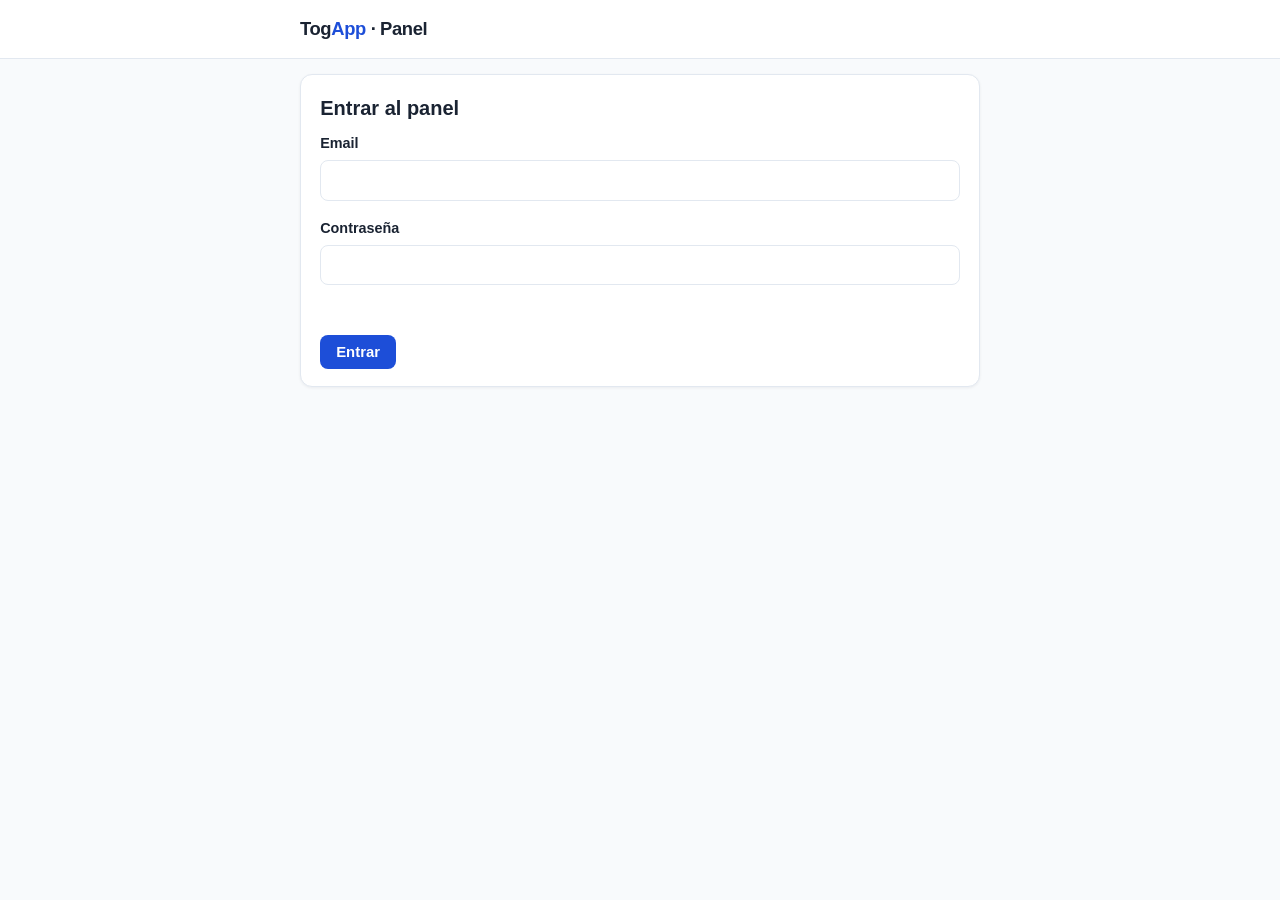
==== panel/index.html @ ff08e00f "Panel interno del piloto (login + allowlist + RLS en Supabase) Co-Authored-By: Claude Fable 5.1 <nor" ====
<!doctype html>
<html lang="es">
<head>
  <meta charset="utf-8">
  <meta name="viewport" content="width=device-width, initial-scale=1">
  <title>Panel — TogApp</title>
  <meta name="robots" content="noindex, nofollow">
  <link rel="stylesheet" href="../assets/estilo.css">
  <style>
    [hidden] { display: none !important; }
    header.sitio .usuario { font-size: 0.85rem; color: var(--suave); display: flex; gap: 0.75rem; align-items: center; }
    header.sitio .usuario button { background: none; border: 0; color: var(--acento); cursor: pointer; font-size: 0.85rem; padding: 0; }
    .tabs { display: flex; gap: 0.4rem; margin: 1.25rem 0 0.5rem; border-bottom: 1px solid var(--borde); }
    .tabs button {
      background: none; border: 0; border-bottom: 3px solid transparent; padding: 0.6rem 0.9rem;
      font-size: 0.98rem; font-weight: 600; color: var(--suave); cursor: pointer;
    }
    .tabs button[aria-selected="true"] { color: var(--acento); border-bottom-color: var(--acento); }
    .progreso { margin: 1rem 0 0.25rem; font-weight: 600; color: var(--tinta); }
    .tarjeta { padding: 1.1rem 1.2rem; margin: 0.9rem 0; }
    .tarjeta h3 { margin: 0; font-size: 1.05rem; overflow-wrap: anywhere; }
    .meta { font-size: 0.85rem; color: var(--suave); margin-bottom: 0.6rem; }
    .texto-msg {
      background: var(--fondo); border: 1px solid var(--borde); border-radius: 8px;
      padding: 0.7rem 0.85rem; font-size: 0.93rem; white-space: pre-wrap; margin: 0.5rem 0;
    }
    .aviso { background: #fffbeb; border: 1px solid #fde68a; color: #92400e; border-radius: 8px; padding: 0.55rem 0.8rem; font-size: 0.87rem; margin: 0.5rem 0; }
    .acciones { display: flex; flex-wrap: wrap; gap: 0.5rem; margin-top: 0.7rem; }
    .boton { font-size: 0.93rem; padding: 0.55rem 1rem; }
    .boton.sec { background: var(--blanco); color: var(--acento); border: 1px solid var(--acento); }
    .boton.sec:hover { background: #eff6ff; }
    .boton.gris { background: var(--blanco); color: var(--suave); border: 1px solid var(--borde); font-weight: 600; }
    .boton.gris:hover { background: var(--fondo); }
    .boton:disabled { opacity: 0.5; cursor: wait; }
    .vacio { color: var(--suave); padding: 1rem 0; }
    .tiles { display: grid; grid-template-columns: repeat(auto-fit, minmax(150px, 1fr)); gap: 0.75rem; margin-top: 1rem; }
    .tile { background: var(--blanco); border: 1px solid var(--borde); border-radius: 12px; padding: 0.9rem 1rem; }
    .tile .num { font-size: 1.7rem; font-weight: 800; color: var(--tinta); line-height: 1.2; }
    .tile .lbl { font-size: 0.82rem; color: var(--suave); }
    .campo input[type="password"], .campo textarea {
      width: 100%; padding: 0.65rem 0.75rem; border: 1px solid var(--borde); border-radius: 8px;
      font-size: 1rem; background: var(--blanco); font-family: inherit;
    }
    dialog { border: 0; border-radius: 12px; padding: 1.4rem; max-width: 440px; width: calc(100% - 2rem); box-shadow: 0 10px 40px rgba(15, 23, 42, 0.25); }
    dialog::backdrop { background: rgba(15, 23, 42, 0.45); }
    dialog h2 { margin-top: 0; }
    .error { color: #b91c1c; font-size: 0.9rem; min-height: 1.2rem; }
    #toast {
      position: fixed; left: 50%; bottom: 1.25rem; transform: translateX(-50%);
      background: var(--tinta); color: var(--blanco); padding: 0.6rem 1.1rem; border-radius: 999px;
      font-size: 0.9rem; opacity: 0; transition: opacity 0.2s; pointer-events: none; max-width: 90%;
    }
    #toast.visible { opacity: 1; }
  </style>
</head>
<body>
  <header class="sitio">
    <div class="contenedor">
      <a class="logo" href="./">Tog<span>App</span> · Panel</a>
      <span class="usuario" id="usuario" hidden>
        <span id="usuario-nombre"></span>
        <button type="button" id="btn-pass">Cambiar contraseña</button>
        <button type="button" id="btn-salir">Salir</button>
      </span>
    </div>
  </header>

  <main class="contenedor">
    <section id="login" class="tarjeta" hidden>
      <h2 style="margin-top:0">Entrar al panel</h2>
      <form id="form-login">
        <div class="campo">
          <label for="login-email">Email</label>
          <input type="email" id="login-email" required autocomplete="username">
        </div>
        <div class="campo">
          <label for="login-pass">Contraseña</label>
          <input type="password" id="login-pass" required autocomplete="current-password">
        </div>
        <p class="error" id="login-error"></p>
        <button class="boton" type="submit">Entrar</button>
      </form>
    </section>

    <section id="app" hidden>
      <nav class="tabs" role="tablist">
        <button type="button" role="tab" data-tab="hoy">Hoy</button>
        <button type="button" role="tab" data-tab="curso">En curso</button>
        <button type="button" role="tab" data-tab="resultados">Resultados</button>
      </nav>
      <div id="vista"></div>
    </section>
  </main>

  <dialog id="dlg-optin">
    <form id="form-optin">
      <h2>Dio permiso para email</h2>
      <p class="nota">Solo si la persona ha dicho expresamente que quiere recibir información por
      email. Lo que escribas aquí es la prueba legal de su consentimiento.</p>
      <div class="campo">
        <label for="optin-email">Email que te ha dado</label>
        <input type="email" id="optin-email" required>
      </div>
      <div class="campo">
        <label for="optin-texto">Frase exacta con la que dio su permiso</label>
        <textarea id="optin-texto" rows="3" required placeholder="Ej.: Sí, mándame la info a este correo"></textarea>
      </div>
      <p class="error" id="optin-error"></p>
      <div class="acciones">
        <button class="boton" type="submit">Guardar permiso</button>
        <button class="boton gris" type="button" data-cerrar>Cancelar</button>
      </div>
    </form>
  </dialog>

  <dialog id="dlg-pass">
    <form id="form-pass">
      <h2>Cambiar contraseña</h2>
      <div class="campo">
        <label for="pass-nueva">Nueva contraseña (mínimo 10 caracteres)</label>
        <input type="password" id="pass-nueva" required minlength="10" autocomplete="new-password">
      </div>
      <p class="error" id="pass-error"></p>
      <div class="acciones">
        <button class="boton" type="submit">Guardar</button>
        <button class="boton gris" type="button" data-cerrar>Cancelar</button>
      </div>
    </form>
  </dialog>

  <div id="toast" role="status"></div>

  <script>
    // Panel del piloto LinkedIn. Habla solo con Supabase (Auth + RPC panel_datos / panel_accion).
    // La clave de abajo es la publicable: la seguridad está en el login + allowlist + RLS
    // (supabase/migrations/0008_panel.sql). Nada de innerHTML: los nombres de despacho vienen
    // de fuentes externas y se pintan siempre como texto.
    const SB = "https://mkfywollbqgrcbkqmsbw.supabase.co";
    const KEY = "sb_publishable_DhbGJweY0WycbXj6YtzkOg_738er8cV";
    const LS = "togapp_panel_sesion";

    let sesion = null;
    let datos = null;
    let tab = "hoy";
    let optinLead = null;

    const $ = (id) => document.getElementById(id);

    function el(tag, props, ...hijos) {
      const n = document.createElement(tag);
      for (const [k, v] of Object.entries(props || {})) {
        if (k === "class") n.className = v;
        else if (k === "text") n.textContent = v;
        else if (k.startsWith("on")) n.addEventListener(k.slice(2), v);
        else n.setAttribute(k, v);
      }
      for (const h of hijos) if (h) n.append(h);
      return n;
    }

    function toast(msg) {
      const t = $("toast");
      t.textContent = msg;
      t.classList.add("visible");
      clearTimeout(toast.timer);
      toast.timer = setTimeout(() => t.classList.remove("visible"), 2200);
    }

    // ---------- Sesión ----------
    function guardarSesion(s) {
      sesion = { access_token: s.access_token, refresh_token: s.refresh_token, expires_at: Date.now() + s.expires_in * 1000 };
      localStorage.setItem(LS, JSON.stringify(sesion));
    }
    function cerrarSesion() {
      sesion = null;
      datos = null;
      localStorage.removeItem(LS);
      mostrarLogin();
    }
    async function auth(path, body) {
      const r = await fetch(`${SB}/auth/v1/${path}`, {
        method: "POST",
        headers: { apikey: KEY, "Content-Type": "application/json" },
        body: JSON.stringify(body),
      });
      const j = await r.json().catch(() => ({}));
      if (!r.ok) throw new Error(j.error_code || j.msg || "error");
      return j;
    }
    async function token() {
      if (!sesion) throw new Error("sin_sesion");
      if (Date.now() > sesion.expires_at - 60000) {
        guardarSesion(await auth("token?grant_type=refresh_token", { refresh_token: sesion.refresh_token }));
      }
      return sesion.access_token;
    }
    async function rpc(fn, args) {
      const t = await token();
      const r = await fetch(`${SB}/rest/v1/rpc/${fn}`, {
        method: "POST",
        headers: { apikey: KEY, Authorization: `Bearer ${t}`, "Content-Type": "application/json" },
        body: JSON.stringify(args || {}),
      });
      const j = await r.json().catch(() => null);
      if (!r.ok) throw new Error((j && j.message) || `Error ${r.status}`);
      return j;
    }

    // ---------- Carga y acciones ----------
    async function cargar() {
      try {
        datos = await rpc("panel_datos");
      } catch (e) {
        cerrarSesion();
        return;
      }
      if (!datos.autorizado) {
        cerrarSesion();
        $("login-error").textContent = "Esta cuenta no tiene acceso al panel.";
        return;
      }
      $("login").hidden = true;
      $("app").hidden = false;
      $("usuario").hidden = false;
      $("usuario-nombre").textContent = datos.usuario || "";
      pintar();
    }

    async function accion(lead, nombre, boton, extra) {
      if (boton) boton.disabled = true;
      try {
        await rpc("panel_accion", Object.assign({ p_lead: lead.id, p_accion: nombre }, extra || {}));
        toast("Guardado");
        await cargar();
        return true;
      } catch (e) {
        toast(e.message);
        if (boton) boton.disabled = false;
        return false;
      }
    }

    async function copiar(texto, que) {
      try {
        await navigator.clipboard.writeText(texto);
      } catch (e) {
        const ta = el("textarea", {});
        ta.value = texto;
        document.body.append(ta);
        ta.select();
        document.execCommand("copy");
        ta.remove();
      }
      toast(`${que} copiado`);
    }

    // ---------- Piezas de interfaz ----------
    const esLinkedin = (u) => /^https?:\/\/([a-z]{2,3}\.)?linkedin\.com\//i.test(u || "");
    const esWeb = (u) => /^https?:\/\//i.test(u || "");

    function hace(fecha) {
      if (!fecha) return "";
      const dias = Math.floor((Date.now() - new Date(fecha).getTime()) / 86400000);
      return dias <= 0 ? "hoy" : dias === 1 ? "hace 1 día" : `hace ${dias} días`;
    }

    function btn(texto, clase, fn) {
      return el("button", { type: "button", class: `boton ${clase || ""}`.trim(), text: texto, onclick: (ev) => fn(ev.currentTarget) });
    }

    function enlaceLinkedin(lead) {
      if (!esLinkedin(lead.linkedin)) return null;
      return el("a", { class: "boton sec", href: lead.linkedin, target: "_blank", rel: "noopener noreferrer", text: "Abrir LinkedIn" });
    }

    function cabecera(lead, detalle) {
      const meta = [lead.plaza, lead.score != null ? `${lead.score} pts` : null, detalle].filter(Boolean).join(" · ");
      const titulo = el("h3", { text: lead.despacho || "(sin nombre)" });
      const linea = el("p", { class: "meta", text: meta });
      if (esWeb(lead.web)) {
        linea.append(" · ", el("a", { href: lead.web, target: "_blank", rel: "noopener noreferrer", text: "web" }));
      }
      return [titulo, linea];
    }

    function tarjetaNueva(lead) {
      return el("article", { class: "tarjeta" },
        ...cabecera(lead, lead.perfil_persona ? "perfil de persona" : "página de empresa"),
        lead.perfil_persona ? null : el("p", { class: "aviso", text: "Es la página del despacho: entra en «Personas», busca al socio o titular y envíale a él la solicitud." }),
        el("div", { class: "texto-msg", text: lead.nota || "" }),
        el("p", { class: "nota", text: "Añade su nombre después de «Hola». Si el perfil no es de un abogado del despacho, pulsa «Perfil incorrecto»." }),
        el("div", { class: "acciones" },
          enlaceLinkedin(lead),
          btn("Copiar nota", "sec", () => copiar(lead.nota || "", "Nota")),
        ),
        el("div", { class: "acciones" },
          btn("Solicitud enviada", "", (b) => accion(lead, "enviada", b)),
          btn("Saltar hoy", "gris", (b) => accion(lead, "saltar", b)),
          btn("Perfil incorrecto", "gris", (b) => accion(lead, "perfil_incorrecto", b)),
        ),
      );
    }

    function tarjetaMensaje(lead) {
      return el("article", { class: "tarjeta" },
        ...cabecera(lead, `aceptó ${hace(lead.aceptada)}`),
        el("div", { class: "texto-msg", text: lead.mensaje || "" }),
        el("p", { class: "nota", text: "Puedes añadir su nombre después de «Gracias por aceptar»." }),
        el("div", { class: "acciones" },
          enlaceLinkedin(lead),
          btn("Copiar mensaje", "sec", () => copiar(lead.mensaje || "", "Mensaje")),
        ),
        el("div", { class: "acciones" },
          btn("Mensaje enviado", "", (b) => accion(lead, "mensaje_enviado", b)),
          btn("Deshacer «aceptó»", "gris", (b) => accion(lead, "deshacer", b)),
        ),
      );
    }

    function noInteresa(lead, b) {
      if (confirm(`¿Marcar «${lead.despacho}» como no interesado? No se le volverá a contactar.`)) accion(lead, "no_interesa", b);
    }
    function abrirOptin(lead) {
      optinLead = lead;
      $("form-optin").reset();
      $("optin-error").textContent = "";
      $("dlg-optin").showModal();
    }

    function tarjetaCurso(lead, detalle, botones) {
      return el("article", { class: "tarjeta" },
        ...cabecera(lead, detalle),
        el("div", { class: "acciones" }, enlaceLinkedin(lead), ...botones),
      );
    }

    function seccion(titulo, items, render, vacio) {
      const s = el("section", {}, el("h2", { text: `${titulo} (${items.length})` }));
      if (!items.length) s.append(el("p", { class: "vacio", text: vacio }));
      for (const it of items) s.append(render(it));
      return s;
    }

    // ---------- Vistas ----------
    function vistaHoy() {
      const d = datos, f = document.createDocumentFragment();
      let estado = `Hoy llevas ${d.enviadas_hoy} de ${d.cap} solicitudes.`;
      if (d.enviadas_hoy >= d.cap) estado += " Tope de hoy alcanzado: mañana más.";
      f.append(el("p", { class: "progreso", text: estado }));
      if (d.por_mensaje.length) {
        f.append(seccion("Han aceptado: envíales el primer mensaje", d.por_mensaje, tarjetaMensaje, ""));
      }
      f.append(seccion("Solicitudes nuevas", d.nuevas, tarjetaNueva,
        d.enviadas_hoy >= d.cap ? "Ya has enviado las de hoy." : "No quedan contactos en la cola."));
      return f;
    }

    function vistaCurso() {
      const d = datos, f = document.createDocumentFragment();
      f.append(seccion("Pendientes de aceptación", d.pendientes_aceptacion, (l) =>
        tarjetaCurso(l, `solicitud enviada ${hace(l.enviada)}`, [
          btn("Aceptó", "", (b) => accion(l, "acepto", b)),
          btn("No interesa", "gris", (b) => noInteresa(l, b)),
          btn("Deshacer envío", "gris", (b) => accion(l, "deshacer", b)),
        ]), "Nadie pendiente de aceptar."));
      f.append(seccion("Mensaje enviado, esperando respuesta", d.esperando_respuesta, (l) =>
        tarjetaCurso(l, `mensaje enviado ${hace(l.mensaje_enviado)}`, [
          btn("Respondió", "", (b) => accion(l, "respondio", b)),
          btn("Dio permiso para email", "sec", () => abrirOptin(l)),
          btn("No interesa", "gris", (b) => noInteresa(l, b)),
          btn("Deshacer", "gris", (b) => accion(l, "deshacer", b)),
        ]), "Nadie esperando respuesta."));
      f.append(seccion("En conversación", d.en_conversacion, (l) =>
        tarjetaCurso(l, `aceptó ${hace(l.aceptada)}`, [
          btn("Dio permiso para email", "", () => abrirOptin(l)),
          btn("No interesa", "gris", (b) => noInteresa(l, b)),
          btn("Deshacer", "gris", (b) => accion(l, "deshacer", b)),
        ]), "Ninguna conversación abierta."));
      return f;
    }

    function vistaResultados() {
      const r = datos.resultados;
      const pct = (a, b) => (b ? ` (${Math.round((a / b) * 100)}%)` : "");
      const tiles = [
        [r.enviadas, "Solicitudes enviadas"],
        [`${r.aceptadas}${pct(r.aceptadas, r.enviadas)}`, "Aceptadas"],
        [r.mensajes, "Primeros mensajes enviados"],
        [r.en_conversacion, "En conversación ahora"],
        [r.optins, "Permisos de email"],
        [r.no_interesa, "No interesados"],
        [r.perfiles_incorrectos, "Perfiles incorrectos"],
        [datos.cola_total, "Contactos en cola"],
      ];
      const grid = el("div", { class: "tiles" });
      for (const [num, lbl] of tiles) grid.append(el("div", { class: "tile" }, el("div", { class: "num", text: String(num) }), el("div", { class: "lbl", text: lbl })));
      return grid;
    }

    function pintar() {
      const d = datos;
      const cuenta = { hoy: d.nuevas.length + d.por_mensaje.length, curso: d.pendientes_aceptacion.length + d.esperando_respuesta.length + d.en_conversacion.length };
      const nombres = { hoy: "Hoy", curso: "En curso", resultados: "Resultados" };
      for (const b of document.querySelectorAll(".tabs button")) {
        const t = b.dataset.tab;
        b.textContent = cuenta[t] != null ? `${nombres[t]} (${cuenta[t]})` : nombres[t];
        b.setAttribute("aria-selected", String(t === tab));
      }
      const vista = tab === "hoy" ? vistaHoy() : tab === "curso" ? vistaCurso() : vistaResultados();
      $("vista").replaceChildren(vista);
    }

    function mostrarLogin() {
      $("app").hidden = true;
      $("usuario").hidden = true;
      $("login").hidden = false;
    }

    // ---------- Eventos ----------
    for (const b of document.querySelectorAll(".tabs button")) {
      b.addEventListener("click", () => { tab = b.dataset.tab; pintar(); });
    }
    for (const b of document.querySelectorAll("[data-cerrar]")) {
      b.addEventListener("click", () => b.closest("dialog").close());
    }
    $("btn-salir").addEventListener("click", cerrarSesion);
    $("btn-pass").addEventListener("click", () => { $("form-pass").reset(); $("pass-error").textContent = ""; $("dlg-pass").showModal(); });

    $("form-login").addEventListener("submit", async (ev) => {
      ev.preventDefault();
      $("login-error").textContent = "";
      try {
        guardarSesion(await auth("token?grant_type=password", { email: $("login-email").value.trim(), password: $("login-pass").value }));
        $("login-pass").value = "";
        await cargar();
      } catch (e) {
        $("login-error").textContent = e.message === "invalid_credentials" ? "Email o contraseña incorrectos." : "No se ha podido entrar. Inténtalo de nuevo.";
      }
    });

    $("form-optin").addEventListener("submit", async (ev) => {
      ev.preventDefault();
      const boton = ev.submitter;
      if (boton) boton.disabled = true;
      try {
        await rpc("panel_accion", { p_lead: optinLead.id, p_accion: "optin", p_email: $("optin-email").value, p_texto: $("optin-texto").value });
        $("dlg-optin").close();
        toast("Permiso guardado");
        await cargar();
      } catch (e) {
        $("optin-error").textContent = e.message;
      }
      if (boton) boton.disabled = false;
    });

    $("form-pass").addEventListener("submit", async (ev) => {
      ev.preventDefault();
      try {
        const r = await fetch(`${SB}/auth/v1/user`, {
          method: "PUT",
          headers: { apikey: KEY, Authorization: `Bearer ${await token()}`, "Content-Type": "application/json" },
          body: JSON.stringify({ password: $("pass-nueva").value }),
        });
        if (!r.ok) throw new Error();
        $("dlg-pass").close();
        toast("Contraseña cambiada");
      } catch (e) {
        $("pass-error").textContent = "No se ha podido cambiar. Prueba con otra contraseña más larga.";
      }
    });

    // Al volver a la pestaña se recarga, para ver lo que haya marcado la otra persona.
    document.addEventListener("visibilitychange", () => {
      if (!document.hidden && sesion && !document.querySelector("dialog[open]")) cargar();
    });

    // ---------- Arranque ----------
    try { sesion = JSON.parse(localStorage.getItem(LS) || "null"); } catch (e) { sesion = null; }
    if (sesion) cargar(); else mostrarLogin();
  </script>
</body>
</html>
---- assets/estilo.css ----
:root {
  --tinta: #1a2332;
  --texto: #2d3748;
  --suave: #64748b;
  --acento: #1d4ed8;
  --acento-osc: #1e40af;
  --fondo: #f8fafc;
  --blanco: #ffffff;
  --borde: #e2e8f0;
  --ok: #15803d;
}
* { box-sizing: border-box; margin: 0; padding: 0; }
body {
  font-family: -apple-system, BlinkMacSystemFont, "Segoe UI", Roboto, "Helvetica Neue", Arial, sans-serif;
  color: var(--texto);
  background: var(--fondo);
  line-height: 1.6;
}
.contenedor { max-width: 720px; margin: 0 auto; padding: 0 1.25rem; }
header.sitio {
  background: var(--blanco);
  border-bottom: 1px solid var(--borde);
  padding: 0.9rem 0;
}
header.sitio .contenedor { display: flex; align-items: center; justify-content: space-between; }
.logo { font-weight: 800; font-size: 1.15rem; color: var(--tinta); text-decoration: none; letter-spacing: -0.02em; }
.logo span { color: var(--acento); }
.hero { padding: 3rem 0 2rem; }
h1 { font-size: 1.9rem; line-height: 1.25; color: var(--tinta); letter-spacing: -0.02em; margin-bottom: 0.75rem; }
h2 { font-size: 1.25rem; color: var(--tinta); margin: 1.75rem 0 0.5rem; }
h3 { font-size: 1.05rem; color: var(--tinta); margin: 1.25rem 0 0.35rem; }
p { margin-bottom: 0.9rem; }
.sub { font-size: 1.08rem; color: var(--suave); }
ul, ol { margin: 0 0 1rem 1.3rem; }
li { margin-bottom: 0.4rem; }
.tarjeta {
  background: var(--blanco);
  border: 1px solid var(--borde);
  border-radius: 12px;
  padding: 1.5rem;
  margin: 1.5rem 0;
  box-shadow: 0 1px 3px rgba(15, 23, 42, 0.06);
}
.campo { margin-bottom: 1rem; }
.campo label { display: block; font-weight: 600; font-size: 0.9rem; margin-bottom: 0.3rem; color: var(--tinta); }
.campo input[type="text"], .campo input[type="email"] {
  width: 100%;
  padding: 0.65rem 0.75rem;
  border: 1px solid var(--borde);
  border-radius: 8px;
  font-size: 1rem;
  background: var(--blanco);
}
.campo input:focus { outline: 2px solid var(--acento); outline-offset: 1px; border-color: var(--acento); }
.consent { display: flex; gap: 0.6rem; align-items: flex-start; font-size: 0.88rem; color: var(--texto); margin: 1.1rem 0; }
.consent input { margin-top: 0.3rem; width: 1.05rem; height: 1.05rem; flex-shrink: 0; }
.boton {
  display: inline-block;
  background: var(--acento);
  color: var(--blanco);
  font-weight: 700;
  font-size: 1.02rem;
  padding: 0.75rem 1.6rem;
  border: 0;
  border-radius: 8px;
  cursor: pointer;
  text-decoration: none;
}
.boton:hover { background: var(--acento-osc); }
.nota { font-size: 0.82rem; color: var(--suave); }
.aviso-error {
  display: none;
  background: #fef2f2;
  border: 1px solid #fecaca;
  color: #b91c1c;
  border-radius: 8px;
  padding: 0.7rem 1rem;
  margin-bottom: 1rem;
  font-size: 0.92rem;
}
.aviso-ok { color: var(--ok); font-weight: 600; }
.check { color: var(--ok); font-weight: 700; margin-right: 0.35rem; }
.honeypot { position: absolute; left: -9999px; opacity: 0; height: 0; overflow: hidden; }
table.tabla { width: 100%; border-collapse: collapse; margin: 0 0 1rem; font-size: 0.93rem; }
table.tabla th, table.tabla td { border: 1px solid var(--borde); padding: 0.5rem 0.7rem; text-align: left; vertical-align: top; }
table.tabla th { background: var(--fondo); color: var(--tinta); }
blockquote.plantilla {
  background: var(--fondo);
  border-left: 3px solid var(--acento);
  padding: 0.9rem 1.1rem;
  border-radius: 0 8px 8px 0;
  font-size: 0.93rem;
  margin-bottom: 1rem;
  white-space: pre-line;
}
footer.sitio {
  border-top: 1px solid var(--borde);
  margin-top: 3rem;
  padding: 1.5rem 0 2.5rem;
  font-size: 0.82rem;
  color: var(--suave);
}
footer.sitio a { color: var(--suave); }
@media (max-width: 560px) { h1 { font-size: 1.5rem; } .hero { padding: 2rem 0 1rem; } }
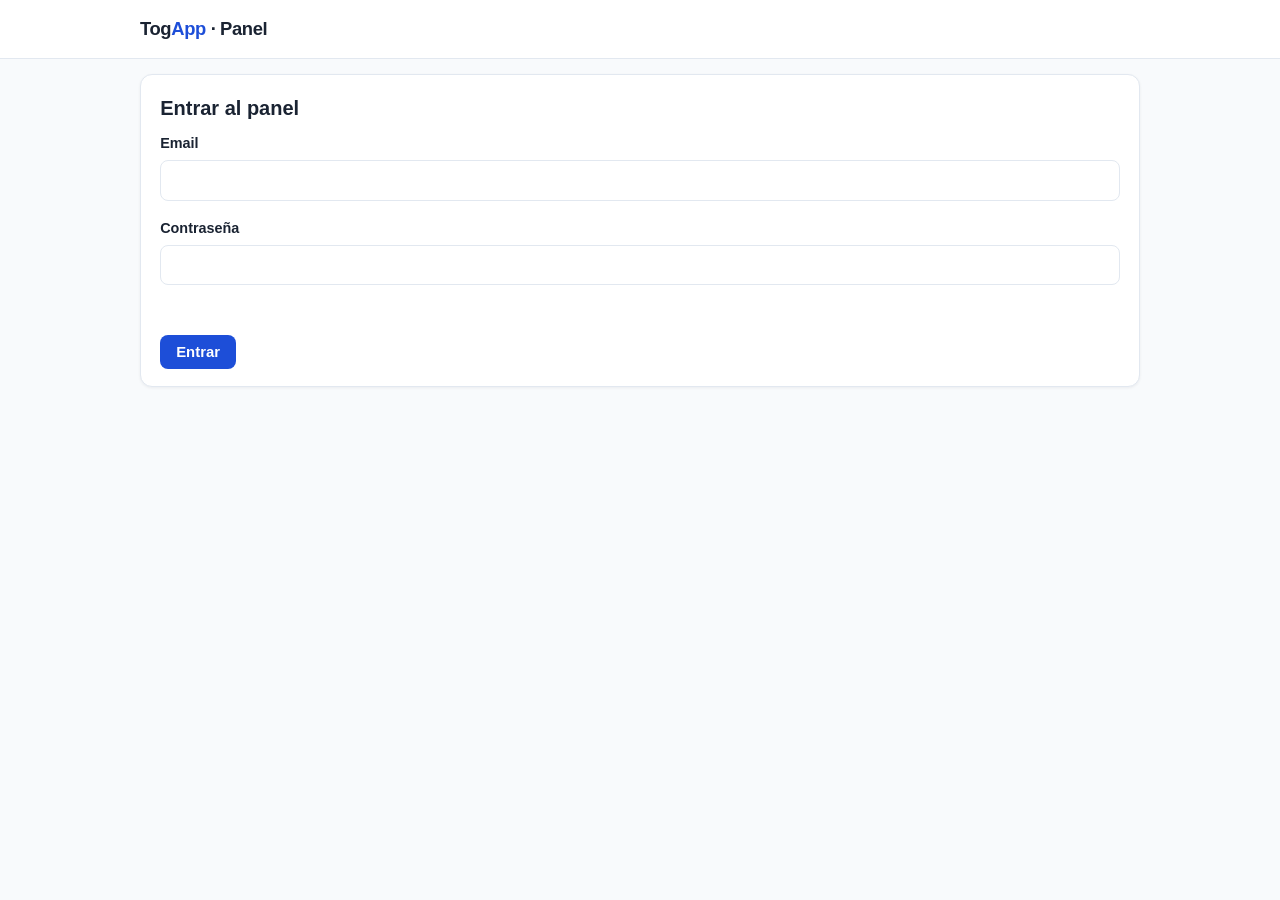
==== commit ca5558ea: "Panel: notas y seguimientos, ficha de contacto y pestana Despachos redisenada Co-Authored-By: Claude" ====
--- a/panel/index.html
+++ b/panel/index.html
@@ -10,10 +10,10 @@
     [hidden] { display: none !important; }
     header.sitio .usuario { font-size: 0.85rem; color: var(--suave); display: flex; gap: 0.75rem; align-items: center; }
     header.sitio .usuario button { background: none; border: 0; color: var(--acento); cursor: pointer; font-size: 0.85rem; padding: 0; }
-    .tabs { display: flex; gap: 0.4rem; margin: 1.25rem 0 0.5rem; border-bottom: 1px solid var(--borde); }
+    .tabs { display: flex; gap: 0.2rem; margin: 1.25rem 0 0.5rem; border-bottom: 1px solid var(--borde); overflow-x: auto; }
     .tabs button {
-      background: none; border: 0; border-bottom: 3px solid transparent; padding: 0.6rem 0.9rem;
-      font-size: 0.98rem; font-weight: 600; color: var(--suave); cursor: pointer;
+      background: none; border: 0; border-bottom: 3px solid transparent; padding: 0.6rem 0.7rem;
+      font-size: 0.95rem; font-weight: 600; color: var(--suave); cursor: pointer; white-space: nowrap;
     }
     .tabs button[aria-selected="true"] { color: var(--acento); border-bottom-color: var(--acento); }
     .progreso { margin: 1rem 0 0.25rem; font-weight: 600; color: var(--tinta); }
@@ -45,6 +45,107 @@
     dialog::backdrop { background: rgba(15, 23, 42, 0.45); }
     dialog h2 { margin-top: 0; }
     .error { color: #b91c1c; font-size: 0.9rem; min-height: 1.2rem; }
+    /* ---------- Gráficos (método y paleta validados con la skill dataviz) ---------- */
+    .viz { --serie-1: #2a78d6; --serie-2: #eb6834; --serie-3: #1baf7a; --rejilla: #e1e0d9; --eje: #c3c2b7; }
+    .grafico { background: var(--blanco); border: 1px solid var(--borde); border-radius: 12px; padding: 1rem 1.1rem; margin: 0.9rem 0; }
+    .grafico h3 { margin: 0 0 0.15rem; }
+    .grafico .sub { font-size: 0.85rem; color: var(--suave); margin-bottom: 0.8rem; }
+    .barras .fila { display: grid; grid-template-columns: minmax(96px, 36%) 1fr; gap: 0.6rem; align-items: center; padding: 0.22rem 0; border-radius: 6px; outline: none; }
+    .barras .fila:hover, .barras .fila:focus-visible { background: var(--fondo); }
+    .barras .lbl { font-size: 0.86rem; color: var(--texto); overflow-wrap: anywhere; line-height: 1.25; }
+    .barras .pista { display: flex; align-items: center; gap: 0.45rem; min-width: 0; }
+    .barras .barra { height: 16px; background: var(--serie-1); border-radius: 0 4px 4px 0; min-width: 2px; flex: 0 0 auto; }
+    .barras .val { font-size: 0.84rem; color: var(--tinta); font-weight: 600; white-space: nowrap; font-variant-numeric: tabular-nums; }
+    .barras .val small { color: var(--suave); font-weight: 400; font-size: 0.8rem; }
+    .leyenda { display: flex; flex-wrap: wrap; gap: 0.3rem 1rem; font-size: 0.84rem; color: var(--texto); margin-bottom: 0.4rem; }
+    .leyenda i { display: inline-block; width: 10px; height: 10px; border-radius: 2px; margin-right: 0.35rem; }
+    .lienzo { min-height: 220px; }
+    .lienzo svg { display: block; }
+    .lienzo .eje { font-size: 11px; fill: var(--suave); font-variant-numeric: tabular-nums; }
+    .lienzo .cap { font-size: 11px; fill: var(--tinta); font-weight: 600; }
+    .lienzo .banda { fill: transparent; outline: none; }
+    .lienzo .banda:hover, .lienzo .banda:focus { fill: rgba(15, 23, 42, 0.05); }
+    details.tabla-alt { margin-top: 0.6rem; font-size: 0.86rem; }
+    details.tabla-alt summary { cursor: pointer; color: var(--acento); }
+    .tabla-num { width: 100%; border-collapse: collapse; font-size: 0.88rem; margin-top: 0.4rem; }
+    .tabla-num th, .tabla-num td { padding: 0.4rem 0.5rem; border-bottom: 1px solid var(--borde); text-align: right; font-variant-numeric: tabular-nums; }
+    .tabla-num th:first-child, .tabla-num td:first-child { text-align: left; }
+    .tabla-num th { color: var(--suave); font-weight: 600; font-size: 0.8rem; }
+    .tabla-num tr.grupo td { background: var(--fondo); font-weight: 700; color: var(--tinta); text-align: left; }
+    .desliza { overflow-x: auto; }
+    #tip {
+      position: fixed; z-index: 20; background: var(--tinta); color: var(--blanco); border-radius: 8px;
+      padding: 0.45rem 0.65rem; font-size: 0.82rem; pointer-events: none; max-width: 260px; line-height: 1.35;
+    }
+    #tip .tip-titulo { color: #cbd5e1; margin-bottom: 0.15rem; }
+    #tip .tip-clave { display: inline-block; width: 10px; height: 3px; border-radius: 2px; margin-right: 0.4rem; vertical-align: middle; }
+    /* ---------- Disposición ancha en escritorio ---------- */
+    header.sitio .contenedor, main.contenedor { max-width: 1040px; }
+    .rejilla { display: grid; grid-template-columns: repeat(auto-fill, minmax(330px, 1fr)); gap: 0 0.9rem; align-items: start; }
+    .rejilla > .ancho-total { grid-column: 1 / -1; }
+    /* ---------- Etiquetas, chips y medidor ---------- */
+    .badge { display: inline-block; font-size: 0.76rem; font-weight: 600; padding: 0.12rem 0.55rem; border-radius: 999px; white-space: nowrap; border: 1px solid transparent; }
+    .b-neutro { background: #f1f5f9; color: #475569; border-color: #e2e8f0; }
+    .b-cola { background: #eff6ff; color: #1e40af; border-color: #bfdbfe; }
+    .b-activo { background: #fef3c7; color: #92400e; border-color: #fde68a; }
+    .b-logro { background: #dcfce7; color: #166534; border-color: #bbf7d0; }
+    .b-fuera { background: #fee2e2; color: #991b1b; border-color: #fecaca; }
+    .chip { display: inline-block; font-size: 0.76rem; padding: 0.08rem 0.5rem; border-radius: 6px; background: var(--fondo); border: 1px solid var(--borde); color: var(--texto); white-space: nowrap; }
+    .chips { display: flex; flex-wrap: wrap; gap: 0.25rem; }
+    .medidor { display: flex; align-items: center; gap: 0.45rem; }
+    .medidor .n { font-weight: 700; color: var(--tinta); font-variant-numeric: tabular-nums; min-width: 1.6rem; text-align: right; }
+    .medidor .pista-m { flex: 1; height: 6px; border-radius: 3px; background: #cde2fb; min-width: 40px; overflow: hidden; }
+    .medidor .pista-m i { display: block; height: 100%; background: #2a78d6; border-radius: 3px; }
+    /* ---------- Pestaña Despachos ---------- */
+    .presets { display: flex; flex-wrap: wrap; gap: 0.4rem; margin: 1rem 0 0.6rem; }
+    .presets button { background: var(--blanco); border: 1px solid var(--borde); border-radius: 999px; padding: 0.35rem 0.8rem; font-size: 0.86rem; color: var(--texto); cursor: pointer; font-family: inherit; }
+    .presets button b { color: var(--tinta); margin-left: 0.3rem; font-variant-numeric: tabular-nums; }
+    .presets button[aria-pressed="true"] { background: var(--acento); border-color: var(--acento); color: var(--blanco); }
+    .presets button[aria-pressed="true"] b { color: var(--blanco); }
+    .filtros { display: flex; flex-wrap: wrap; gap: 0.5rem; margin: 0 0 0.5rem; }
+    .filtros input, .filtros select { padding: 0.5rem 0.6rem; border: 1px solid var(--borde); border-radius: 8px; font-size: 0.92rem; background: var(--blanco); font-family: inherit; max-width: 100%; }
+    .filtros input { flex: 1 1 200px; min-width: 0; }
+    .tabla-d { background: var(--blanco); border: 1px solid var(--borde); border-radius: 12px; overflow: hidden; }
+    .fila-d { display: grid; grid-template-columns: minmax(0, 2.3fr) minmax(0, 1fr) 120px 150px minmax(0, 1.5fr); gap: 0.8rem; align-items: center; padding: 0.6rem 0.9rem; border-top: 1px solid var(--borde); }
+    .fila-d.cab { border-top: 0; background: var(--fondo); font-size: 0.78rem; font-weight: 600; color: var(--suave); padding: 0.45rem 0.9rem; }
+    .fila-d:not(.cab) { cursor: pointer; outline: none; }
+    .fila-d:not(.cab):hover, .fila-d:not(.cab):focus-visible { background: #f8fafc; box-shadow: inset 3px 0 0 var(--acento); }
+    .fila-d .nombre { font-weight: 700; color: var(--tinta); overflow-wrap: anywhere; line-height: 1.3; }
+    .fila-d .sub-d { font-size: 0.8rem; color: var(--suave); margin-top: 0.1rem; overflow-wrap: anywhere; }
+    .fila-d .c-plaza { font-size: 0.9rem; }
+    @media (max-width: 760px) {
+      .fila-d.cab { display: none; }
+      .fila-d { grid-template-columns: minmax(0, 1fr) 110px; gap: 0.35rem 0.8rem; }
+      .fila-d .c-nombre { grid-column: 1 / -1; }
+      .fila-d .c-plaza { grid-column: 1; grid-row: 2; font-size: 0.85rem; color: var(--suave); }
+      .fila-d .c-score { grid-column: 2; grid-row: 2; }
+      .fila-d .c-estado { grid-column: 1 / -1; grid-row: 3; }
+      .fila-d .c-areas { grid-column: 1 / -1; grid-row: 4; }
+      .tabs button { padding: 0.55rem 0.4rem; font-size: 0.86rem; }
+      .tabla-num { font-size: 0.8rem; }
+      .tabla-num th, .tabla-num td { padding: 0.35rem 0.3rem; }
+    }
+    /* ---------- Ficha (detalle, notas y seguimiento) ---------- */
+    dialog.ficha { max-width: 720px; padding: 0; }
+    .ficha .cabecera { padding: 1.1rem 1.3rem 0.8rem; border-bottom: 1px solid var(--borde); display: flex; gap: 0.8rem; justify-content: space-between; align-items: flex-start; }
+    .ficha .cabecera h2 { margin: 0 0 0.3rem; font-size: 1.15rem; overflow-wrap: anywhere; }
+    .ficha .cerrar { background: none; border: 0; font-size: 1.5rem; line-height: 1; color: var(--suave); cursor: pointer; padding: 0 0.2rem; }
+    .ficha .cuerpo-f { padding: 0.4rem 1.3rem 1.3rem; max-height: min(74vh, 720px); overflow-y: auto; }
+    .ficha h3 { font-size: 0.82rem; text-transform: uppercase; letter-spacing: 0.04em; color: var(--suave); margin: 1.1rem 0 0.45rem; }
+    .ficha p { margin-bottom: 0.5rem; font-size: 0.92rem; }
+    .desglose .fila-g { display: grid; grid-template-columns: minmax(110px, 40%) 1fr; gap: 0.6rem; align-items: center; padding: 0.15rem 0; font-size: 0.86rem; }
+    .linea-seg { display: flex; flex-wrap: wrap; gap: 0.45rem; align-items: center; }
+    .linea-seg input[type="date"], .linea-seg input[type="text"] { padding: 0.45rem 0.55rem; border: 1px solid var(--borde); border-radius: 8px; font-size: 0.9rem; font-family: inherit; }
+    .linea-seg input[type="text"] { flex: 1 1 200px; min-width: 0; }
+    .boton.mini { padding: 0.32rem 0.65rem; font-size: 0.82rem; }
+    .ficha textarea { width: 100%; padding: 0.55rem 0.7rem; border: 1px solid var(--borde); border-radius: 8px; font-size: 0.92rem; font-family: inherit; }
+    .nota-item { border-left: 3px solid var(--borde); padding: 0.1rem 0 0.1rem 0.7rem; margin: 0.6rem 0; }
+    .nota-item .quien { font-size: 0.78rem; color: var(--suave); display: flex; gap: 0.6rem; align-items: center; }
+    .nota-item .quien button { background: none; border: 0; color: var(--acento); cursor: pointer; font-size: 0.78rem; padding: 0; }
+    .nota-item .txt { white-space: pre-wrap; font-size: 0.92rem; overflow-wrap: anywhere; }
+    .info-seg { font-size: 0.86rem; margin: 0.45rem 0 0; display: flex; flex-wrap: wrap; gap: 0.35rem; align-items: center; }
+    .ultima-nota { font-size: 0.86rem; color: var(--texto); border-left: 3px solid var(--borde); padding-left: 0.6rem; margin: 0.45rem 0 0; overflow-wrap: anywhere; }
+    .ultima-nota small { color: var(--suave); }
     #toast {
       position: fixed; left: 50%; bottom: 1.25rem; transform: translateX(-50%);
       background: var(--tinta); color: var(--blanco); padding: 0.6rem 1.1rem; border-radius: 999px;
@@ -87,6 +188,7 @@
         <button type="button" role="tab" data-tab="hoy">Hoy</button>
         <button type="button" role="tab" data-tab="curso">En curso</button>
         <button type="button" role="tab" data-tab="resultados">Resultados</button>
+        <button type="button" role="tab" data-tab="despachos">Despachos</button>
       </nav>
       <div id="vista"></div>
     </section>
@@ -128,7 +230,19 @@
     </form>
   </dialog>
 
+  <dialog id="dlg-ficha" class="ficha">
+    <div class="cabecera">
+      <div>
+        <h2 id="ficha-titulo"></h2>
+        <div id="ficha-meta" class="chips"></div>
+      </div>
+      <button type="button" class="cerrar" data-cerrar aria-label="Cerrar">×</button>
+    </div>
+    <div class="cuerpo-f" id="ficha-cuerpo"></div>
+  </dialog>
+
   <div id="toast" role="status"></div>
+  <div id="tip" role="tooltip" hidden></div>
 
   <script>
     // Panel del piloto LinkedIn. Habla solo con Supabase (Auth + RPC panel_datos / panel_accion).
@@ -143,6 +257,12 @@
     let datos = null;
     let tab = "hoy";
     let optinLead = null;
+    // Datos pesados: se piden solo al abrir su pestaña y se descartan cuando cambia algo.
+    let metricas = null;
+    let despachos = null;
+    const pidiendo = {};
+    const fallo = {};
+    const filtros = { q: "", preset: "todos", plaza: "", area: "", orden: "score" };
 
     const $ = (id) => document.getElementById(id);
 
@@ -210,6 +330,8 @@
     async function cargar() {
       try {
         datos = await rpc("panel_datos");
+        metricas = null;
+        despachos = null;
       } catch (e) {
         cerrarSesion();
         return;
@@ -306,9 +428,11 @@
         ...cabecera(lead, `aceptó ${hace(lead.aceptada)}`),
         el("div", { class: "texto-msg", text: lead.mensaje || "" }),
         el("p", { class: "nota", text: "Puedes añadir su nombre después de «Gracias por aceptar»." }),
+        infoLead(lead),
         el("div", { class: "acciones" },
           enlaceLinkedin(lead),
           btn("Copiar mensaje", "sec", () => copiar(lead.mensaje || "", "Mensaje")),
+          btnFicha(lead),
         ),
         el("div", { class: "acciones" },
           btn("Mensaje enviado", "", (b) => accion(lead, "mensaje_enviado", b)),
@@ -327,17 +451,52 @@
       $("dlg-optin").showModal();
     }
 
+    // Seguimiento programado y última nota, para verlos sin abrir la ficha.
+    function infoLead(lead) {
+      const f = document.createDocumentFragment();
+      if (lead.seguimiento) {
+        const vencido = datos.hoy && lead.seguimiento <= datos.hoy;
+        f.append(el("p", { class: "info-seg" },
+          el("span", { class: `badge ${vencido ? "b-activo" : "b-neutro"}`, text: `Seguimiento ${diaCorto(lead.seguimiento)}` }),
+          lead.seguimiento_nota || ""));
+      }
+      if (lead.ultima_nota) {
+        const t = lead.ultima_nota.texto;
+        f.append(el("p", { class: "ultima-nota" }, t.length > 160 ? `${t.slice(0, 160)}…` : t, " ",
+          el("small", { text: `— ${lead.ultima_nota.autor}, ${diaCorto(lead.ultima_nota.fecha)}${lead.n_notas > 1 ? ` · ${lead.n_notas} notas` : ""}` })));
+      }
+      return f;
+    }
+    const btnFicha = (lead) => btn(lead.n_notas ? `Notas (${lead.n_notas}) y seguimiento` : "Notas y seguimiento", "sec", () => abrirFicha(lead));
+
     function tarjetaCurso(lead, detalle, botones) {
       return el("article", { class: "tarjeta" },
         ...cabecera(lead, detalle),
-        el("div", { class: "acciones" }, enlaceLinkedin(lead), ...botones),
+        infoLead(lead),
+        el("div", { class: "acciones" }, enlaceLinkedin(lead), btnFicha(lead)),
+        el("div", { class: "acciones" }, ...botones),
+      );
+    }
+
+    function tarjetaSeguimiento(lead) {
+      const atraso = lead.seguimiento < datos.hoy ? `tocaba el ${diaCorto(lead.seguimiento)}` : "toca hoy";
+      return el("article", { class: "tarjeta" },
+        ...cabecera(lead, atraso),
+        el("div", { class: "texto-msg", text: lead.seguimiento_nota || "Seguimiento pendiente" }),
+        lead.ultima_nota ? el("p", { class: "ultima-nota" }, lead.ultima_nota.texto, " ",
+          el("small", { text: `— ${lead.ultima_nota.autor}, ${diaCorto(lead.ultima_nota.fecha)}` })) : null,
+        el("div", { class: "acciones" }, enlaceLinkedin(lead), btnFicha(lead)),
+        el("div", { class: "acciones" },
+          btn("Hecho", "", (b) => seguimiento(lead, null, null, true, b)),
+          btn("Posponer 3 días", "gris", (b) => seguimiento(lead, sumaDias(datos.hoy, 3), lead.seguimiento_nota, false, b)),
+        ),
       );
     }
 
     function seccion(titulo, items, render, vacio) {
       const s = el("section", {}, el("h2", { text: `${titulo} (${items.length})` }));
       if (!items.length) s.append(el("p", { class: "vacio", text: vacio }));
-      for (const it of items) s.append(render(it));
+      else s.append(el("div", { class: "rejilla" }, ...items.map(render)));
       return s;
     }
 
@@ -347,6 +506,9 @@
       let estado = `Hoy llevas ${d.enviadas_hoy} de ${d.cap} solicitudes.`;
       if (d.enviadas_hoy >= d.cap) estado += " Tope de hoy alcanzado: mañana más.";
       f.append(el("p", { class: "progreso", text: estado }));
+      if (d.seguimientos.length) {
+        f.append(seccion("Seguimientos que tocan", d.seguimientos, tarjetaSeguimiento, ""));
+      }
       if (d.por_mensaje.length) {
         f.append(seccion("Han aceptado: envíales el primer mensaje", d.por_mensaje, tarjetaMensaje, ""));
       }
@@ -379,35 +541,497 @@
       return f;
     }
 
+    // ---------- Carga perezosa de métricas y despachos ----------
+    async function pedir(que) {
+      if (pidiendo[que]) return;
+      pidiendo[que] = true;
+      fallo[que] = false;
+      try {
+        const d = await rpc(que === "metricas" ? "panel_metricas" : "panel_despachos");
+        if (que === "metricas") metricas = d; else despachos = d;
+      } catch (e) {
+        fallo[que] = true;
+        toast(e.message);
+      }
+      pidiendo[que] = false;
+      if (datos) pintar();
+    }
+    function esperando(que) {
+      if (fallo[que]) {
+        return el("div", { class: "vacio" }, "No se han podido cargar los datos. ",
+          btn("Reintentar", "sec", () => { fallo[que] = false; pintar(); }));
+      }
+      pedir(que);
+      return el("p", { class: "vacio", text: "Cargando…" });
+    }
+
+    // ---------- Gráficos ----------
+    const num = (n) => Number(n || 0).toLocaleString("es-ES");
+    const pct = (a, b) => (b ? `${Math.round((a / b) * 100)}%` : "–");
+    const tip = $("tip");
+
+    function mostrarTip(ev, filas, titulo) {
+      tip.replaceChildren();
+      if (titulo) tip.append(el("div", { class: "tip-titulo", text: titulo }));
+      for (const f of filas) {
+        tip.append(el("div", {},
+          f.color ? el("span", { class: "tip-clave", style: `background:${f.color}` }) : null,
+          el("strong", { text: f.valor }), ` ${f.etiqueta}`));
+      }
+      tip.hidden = false;
+      const r = ev.currentTarget.getBoundingClientRect();
+      const conPuntero = ev.type !== "focus" && ev.clientX != null;
+      const x = conPuntero ? ev.clientX : r.left + r.width / 2;
+      const y = conPuntero ? ev.clientY : r.top;
+      tip.style.left = `${Math.max(8, Math.min(x + 12, window.innerWidth - tip.offsetWidth - 8))}px`;
+      tip.style.top = `${Math.max(8, y - tip.offsetHeight - 10)}px`;
+    }
+    function conTip(nodo, fn) {
+      nodo.setAttribute("tabindex", "0");
+      for (const t of ["pointerenter", "pointermove", "focus"]) nodo.addEventListener(t, (ev) => mostrarTip(ev, ...fn()));
+      for (const t of ["pointerleave", "blur"]) nodo.addEventListener(t, () => { tip.hidden = true; });
+    }
+
+    // Barras horizontales de una sola serie (un color): cada valor va escrito en la punta.
+    function graficoBarras(titulo, sub, items) {
+      const max = Math.max(1, ...items.map((i) => i.n));
+      const cont = el("div", { class: "barras" });
+      for (const it of items) {
+        const val = el("span", { class: "val", text: num(it.n) });
+        if (it.extra) val.append(" ", el("small", { text: it.extra }));
+        const fila = el("div", { class: "fila" },
+          el("div", { class: "lbl", text: it.nombre }),
+          el("div", { class: "pista" },
+            el("div", { class: "barra", style: `width: calc((100% - 7.5rem) * ${(it.n / max).toFixed(4)})` }), val));
+        conTip(fila, () => [[{ valor: num(it.n), etiqueta: it.extra ? `${it.nombre} · ${it.extra}` : it.nombre }]]);
+        cont.append(fila);
+      }
+      return el("section", { class: "grafico viz" }, el("h3", { text: titulo }), sub ? el("p", { class: "sub", text: sub }) : null, cont);
+    }
+
+    const SERIES = [
+      { clave: "enviadas", nombre: "Solicitudes enviadas", color: "var(--serie-1)" },
+      { clave: "aceptadas", nombre: "Aceptadas", color: "var(--serie-2)" },
+      { clave: "respondieron", nombre: "Respondieron", color: "var(--serie-3)" },
+    ];
+    const MESES = ["ene", "feb", "mar", "abr", "may", "jun", "jul", "ago", "sep", "oct", "nov", "dic"];
+    // Acepta una fecha (2026-10-08) o un instante (con hora): el instante se pasa a hora local.
+    const diaCorto = (v) => {
+      const s = String(v);
+      if (s.length > 10) { const d = new Date(s); return `${d.getDate()} ${MESES[d.getMonth()]}`; }
+      const p = s.split("-").map(Number);
+      return `${p[2]} ${MESES[p[1] - 1]}`;
+    };
+    const sumaDias = (iso, n) => {
+      const p = iso.split("-").map(Number);
+      return new Date(Date.UTC(p[0], p[1] - 1, p[2] + n)).toISOString().slice(0, 10);
+    };
+    const svgEl = (tag, attrs) => {
+      const n = document.createElementNS("http://www.w3.org/2000/svg", tag);
+      for (const [k, v] of Object.entries(attrs || {})) n.setAttribute(k, v);
+      return n;
+    };
+
+    // Columnas agrupadas por semana (3 series, un solo eje). Se dibuja al ancho real del contenedor.
+    function graficoSemanal(semanas) {
+      const caja = el("div", { class: "lienzo" });
+      function dibujar() {
+        const W = Math.max(280, Math.floor(caja.clientWidth)), H = 220;
+        const m = { l: 30, r: 6, t: 16, b: 26 };
+        const pw = W - m.l - m.r, ph = H - m.t - m.b, base = m.t + ph;
+        const maxV = Math.max(4, ...semanas.flatMap((s) => SERIES.map((x) => s[x.clave])));
+        const paso = Math.ceil(maxV / 4), tope = paso * 4;
+        const y = (v) => m.t + ph - (v / tope) * ph;
+        const svg = svgEl("svg", { width: W, height: H, role: "img", "aria-label": "Actividad por semana" });
+        for (let i = 0; i <= 4; i++) {
+          const v = i * paso;
+          svg.append(svgEl("line", { x1: m.l, x2: W - m.r, y1: y(v), y2: y(v), style: `stroke: var(${i === 0 ? "--eje" : "--rejilla"}); stroke-width: 1` }));
+          const t = svgEl("text", { x: m.l - 6, y: y(v) + 4, "text-anchor": "end", class: "eje" });
+          t.textContent = num(v);
+          svg.append(t);
+        }
+        const bw = pw / semanas.length;
+        const cw = Math.max(4, Math.min(14, (bw - 10) / 3 - 2));
+        semanas.forEach((s, i) => {
+          const x0 = m.l + i * bw, gx = x0 + (bw - (3 * cw + 4)) / 2, ultima = i === semanas.length - 1;
+          SERIES.forEach((ser, k) => {
+            const v = s[ser.clave];
+            if (!v) return;
+            const h = (v / tope) * ph, x = gx + k * (cw + 2), yy = y(v), r = Math.min(4, h, cw / 2);
+            svg.append(svgEl("path", {
+              d: `M${x},${base} V${yy + r} Q${x},${yy} ${x + r},${yy} H${x + cw - r} Q${x + cw},${yy} ${x + cw},${yy + r} V${base} Z`,
+              style: `fill: ${ser.color}`,
+            }));
+            if (ultima) {
+              const t = svgEl("text", { x: x + cw / 2, y: yy - 4, "text-anchor": "middle", class: "cap" });
+              t.textContent = num(v);
+              svg.append(t);
+            }
+          });
+          if (bw >= 40 || i % 2 === (semanas.length - 1) % 2) {
+            const tx = svgEl("text", { x: x0 + bw / 2, y: H - 8, "text-anchor": "middle", class: "eje" });
+            tx.textContent = diaCorto(s.lunes);
+            svg.append(tx);
+          }
+          const banda = svgEl("rect", { x: x0, y: m.t, width: bw, height: ph, class: "banda" });
+          conTip(banda, () => [SERIES.map((ser) => ({ color: ser.color, valor: num(s[ser.clave]), etiqueta: ser.nombre })), `Semana del ${diaCorto(s.lunes)}`]);
+          svg.append(banda);
+        });
+        caja.replaceChildren(svg);
+      }
+      new ResizeObserver(dibujar).observe(caja);
+
+      const tabla = el("table", { class: "tabla-num" },
+        el("tr", {}, el("th", { text: "Semana del" }), ...SERIES.map((s) => el("th", { text: s.nombre }))));
+      for (const s of semanas) tabla.append(el("tr", {}, el("td", { text: diaCorto(s.lunes) }), ...SERIES.map((x) => el("td", { text: num(s[x.clave]) }))));
+      return el("section", { class: "grafico viz" },
+        el("h3", { text: "Actividad por semana" }),
+        el("p", { class: "sub", text: "Últimas 8 semanas. Cada cosa cuenta en la semana en que ocurrió." }),
+        el("div", { class: "leyenda" }, ...SERIES.map((s) => el("span", {}, el("i", { style: `background:${s.color}` }), s.nombre))),
+        caja,
+        el("details", { class: "tabla-alt" }, el("summary", { text: "Ver como tabla" }), el("div", { class: "desliza" }, tabla)));
+    }
+
+    function tablaSegmentos(segmentos) {
+      const tabla = el("table", { class: "tabla-num" },
+        el("tr", {}, el("th", { text: "Segmento" }), el("th", { text: "Enviadas" }), el("th", { text: "Aceptadas" }),
+          el("th", { text: "% acept." }), el("th", { text: "Respond." }), el("th", { text: "% resp." })));
+      // Dentro de cada grupo, orden con sentido (no alfabético).
+      const ORDEN = ["Perfil de persona", "Página de empresa", "85 o más", "70 a 84", "Menos de 70", "Madrid capital", "Resto de la provincia", "Menciona sus áreas", "Genérica"];
+      const grupos = [...new Set(segmentos.map((s) => s.grupo))];
+      segmentos = [...segmentos].sort((a, b) => grupos.indexOf(a.grupo) - grupos.indexOf(b.grupo) || ORDEN.indexOf(a.segmento) - ORDEN.indexOf(b.segmento));
+      let grupo = null;
+      for (const s of segmentos) {
+        if (s.grupo !== grupo) {
+          grupo = s.grupo;
+          tabla.append(el("tr", { class: "grupo" }, el("td", { colspan: "6", text: grupo })));
+        }
+        tabla.append(el("tr", {}, el("td", { text: s.segmento }), el("td", { text: num(s.enviadas) }), el("td", { text: num(s.aceptadas) }),
+          el("td", { text: pct(s.aceptadas, s.enviadas) }), el("td", { text: num(s.respondieron) }), el("td", { text: pct(s.respondieron, s.enviadas) })));
+      }
+      return el("section", { class: "grafico" },
+        el("h3", { text: "¿Qué funciona mejor?" }),
+        el("p", { class: "sub", text: "Aceptación y respuesta según el tipo de contacto. Con pocas solicitudes las diferencias no son fiables: espera a tener unas 30 por fila antes de sacar conclusiones." }),
+        el("div", { class: "desliza" }, tabla));
+    }
+
+    const AREAS = { extranjeria: "extranjería", proteccion_datos: "protección de datos", propiedad_intelectual: "propiedad intelectual" };
+    const nombreArea = (a) => { const t = AREAS[a] || a; return t.charAt(0).toUpperCase() + t.slice(1); };
+
     function vistaResultados() {
-      const r = datos.resultados;
-      const pct = (a, b) => (b ? ` (${Math.round((a / b) * 100)}%)` : "");
+      const r = datos.resultados, f = document.createDocumentFragment();
       const tiles = [
-        [r.enviadas, "Solicitudes enviadas"],
-        [`${r.aceptadas}${pct(r.aceptadas, r.enviadas)}`, "Aceptadas"],
-        [r.mensajes, "Primeros mensajes enviados"],
-        [r.en_conversacion, "En conversación ahora"],
-        [r.optins, "Permisos de email"],
-        [r.no_interesa, "No interesados"],
-        [r.perfiles_incorrectos, "Perfiles incorrectos"],
-        [datos.cola_total, "Contactos en cola"],
+        [num(r.enviadas), "Solicitudes enviadas"],
+        [r.enviadas ? `${num(r.aceptadas)} (${pct(r.aceptadas, r.enviadas)})` : "0", "Aceptadas"],
+        [num(r.mensajes), "Primeros mensajes enviados"],
+        [num(r.en_conversacion), "En conversación ahora"],
+        [num(r.optins), "Permisos de email"],
+        [num(r.no_interesa), "No interesados"],
+        [num(r.perfiles_incorrectos), "Perfiles incorrectos"],
+        [num(datos.cola_total), "Contactos en cola"],
       ];
       const grid = el("div", { class: "tiles" });
-      for (const [num, lbl] of tiles) grid.append(el("div", { class: "tile" }, el("div", { class: "num", text: String(num) }), el("div", { class: "lbl", text: lbl })));
-      return grid;
+      for (const [valor, lbl] of tiles) grid.append(el("div", { class: "tile" }, el("div", { class: "num", text: valor }), el("div", { class: "lbl", text: lbl })));
+      f.append(grid);
+      if (!metricas) { f.append(esperando("metricas")); return f; }
+
+      const c = metricas.embudo_contacto, e = metricas.embudo_datos;
+      if (!c.enviadas) {
+        f.append(el("p", { class: "aviso", text: "Todavía no hay solicitudes marcadas como enviadas. Los gráficos de contacto se irán llenando según las vayáis marcando en «Hoy»." }));
+      }
+      const de = (n) => (c.enviadas ? `${pct(n, c.enviadas)} de las enviadas` : "");
+      f.append(el("h2", { text: "Contacto por LinkedIn" }));
+      f.append(graficoBarras("Embudo de contacto", "De la solicitud al permiso para escribirles por email.", [
+        { nombre: "Solicitudes enviadas", n: c.enviadas },
+        { nombre: "Aceptaron", n: c.aceptadas, extra: de(c.aceptadas) },
+        { nombre: "Primer mensaje enviado", n: c.mensajes, extra: de(c.mensajes) },
+        { nombre: "Respondieron", n: c.respondieron, extra: de(c.respondieron) },
+        { nombre: "Dieron permiso de email", n: c.optins, extra: de(c.optins) },
+      ]));
+      f.append(graficoSemanal(metricas.semanal));
+      f.append(tablaSegmentos(metricas.segmentos));
+
+      const deTotal = (n) => `${pct(n, e.despachos)} del total`;
+      f.append(el("h2", { text: "La base de datos" }));
+      f.append(graficoBarras("De despachos encontrados a contactos listos", "Lo que ha ido filtrando el sistema automático.", [
+        { nombre: "Despachos encontrados", n: e.despachos },
+        { nombre: "Con página web", n: e.con_web, extra: deTotal(e.con_web) },
+        { nombre: "Con algún contacto", n: e.con_contacto, extra: deTotal(e.con_contacto) },
+        { nombre: "Con LinkedIn", n: e.con_linkedin, extra: deTotal(e.con_linkedin) },
+        { nombre: "Listos para contactar (50 puntos o más)", n: e.contactables, extra: deTotal(e.contactables) },
+      ]));
+      f.append(graficoBarras("Puntuación de los contactos", "Cuántos contactos hay en cada tramo (de 0 a 100).", metricas.scores));
+      const otras = metricas.plazas.filter((p) => p.nombre === "Otras plazas");
+      f.append(graficoBarras("Despachos por plaza", "Las 8 plazas con más despachos y el resto agrupado.",
+        metricas.plazas.filter((p) => p.nombre !== "Otras plazas").concat(otras)));
+      f.append(graficoBarras("Áreas de práctica más frecuentes", "Detectadas en las webs; un despacho puede tener varias.",
+        metricas.areas.map((a) => ({ nombre: nombreArea(a.nombre), n: a.n }))));
+      return f;
+    }
+
+    // ---------- Piezas comunes: estado, etiquetas, medidor ----------
+    const sinTildes = (s) => String(s || "").normalize("NFD").replace(/[̀-ͯ]/g, "").toLowerCase();
+    function tipoLinkedin(d) {
+      if (!d.linkedin) return "Sin LinkedIn";
+      return /linkedin\.com\/in\//i.test(d.linkedin) ? "Perfil de persona" : "Página de empresa";
+    }
+    function estadoDe(d) {
+      switch (d.stage) {
+        case null: case undefined: return d.web ? "Sin contacto encontrado" : "Sin página web";
+        case "qualified":
+          if (d.marcado) return "Perfil incorrecto";
+          if (!d.linkedin) return "Sin LinkedIn";
+          return d.score < 50 ? "Puntuación baja" : "En cola";
+        case "connect_sent": return "Solicitud enviada";
+        case "connected": return d.mensaje_enviado ? "Mensaje enviado" : "Aceptó";
+        case "in_conversation": return "En conversación";
+        case "opted_in": case "nurturing": return "Permiso de email";
+        case "won": return "Cliente";
+        case "lost": return "No interesa";
+        case "suppressed": return "Baja";
+        default: return d.stage;
+      }
+    }
+    const CLASE_ESTADO = {
+      "En cola": "b-cola", "Solicitud enviada": "b-activo", "Aceptó": "b-activo", "Mensaje enviado": "b-activo",
+      "En conversación": "b-activo", "Permiso de email": "b-logro", "Cliente": "b-logro",
+      "No interesa": "b-fuera", "Baja": "b-fuera", "Perfil incorrecto": "b-fuera",
+    };
+    const badgeEstado = (estado) => el("span", { class: `badge ${CLASE_ESTADO[estado] || "b-neutro"}`, text: estado });
+    const chip = (texto) => el("span", { class: "chip", text: texto });
+    function medidor(n, max, texto) {
+      return el("div", { class: "medidor" },
+        el("span", { class: "n", text: texto || String(n) }),
+        el("div", { class: "pista-m" }, el("i", { style: `width:${Math.max(0, Math.min(100, (n / max) * 100)).toFixed(1)}%` })));
+    }
+
+    // ---------- Ficha: detalle del despacho + notas + seguimiento ----------
+    async function seguimiento(lead, fecha, nota, hecho, boton) {
+      if (boton) boton.disabled = true;
+      try {
+        await rpc("panel_seguimiento", { p_lead: lead.lead_id !== undefined ? lead.lead_id : lead.id, p_fecha: fecha, p_nota: nota || null, p_hecho: !!hecho });
+        toast(hecho ? "Seguimiento hecho" : fecha ? "Seguimiento guardado" : "Seguimiento quitado");
+        await cargar();
+        return true;
+      } catch (e) {
+        toast(e.message);
+        if (boton) boton.disabled = false;
+        return false;
+      }
+    }
+
+    const DESGLOSE = [
+      ["Encaje de sus áreas", "encaje_area", 35], ["Plaza", "plaza", 25], ["Tamaño del despacho", "tamano", 20],
+      ["Actividad en sala", "actividad_judicial", 10], ["Facilidad de contacto", "contacto", 10],
+    ];
+
+    async function abrirFicha(obj) {
+      const leadId = obj.lead_id !== undefined ? obj.lead_id : obj.id;
+      $("ficha-titulo").textContent = obj.despacho || "(sin nombre)";
+      $("ficha-meta").replaceChildren(...[badgeEstado(estadoDe(obj)), obj.plaza ? chip(obj.plaza) : null,
+        obj.score != null ? chip(`${obj.score} puntos`) : null].filter(Boolean));
+      const c = $("ficha-cuerpo");
+      c.replaceChildren();
+      const titulo = (t) => c.append(el("h3", { text: t }));
+
+      if (obj.desglose) {
+        titulo("Por qué tiene esta puntuación");
+        const g = el("div", { class: "desglose" });
+        for (const [nombre, clave, max] of DESGLOSE) {
+          const v = Number(obj.desglose[clave] || 0);
+          g.append(el("div", { class: "fila-g" }, el("span", { text: nombre }), medidor(v, max, `${v}/${max}`)));
+        }
+        c.append(g);
+        if (obj.resumen) c.append(el("p", { class: "nota", style: "margin-top:0.5rem", text: obj.resumen }));
+      }
+      if ((obj.areas || []).length) {
+        titulo("Áreas de práctica");
+        c.append(el("div", { class: "chips" }, ...obj.areas.map((a) => chip(nombreArea(a)))));
+      }
+      titulo("Datos");
+      const datosDespacho = el("div", { class: "chips" });
+      if (esWeb(obj.web)) datosDespacho.append(el("a", { class: "boton sec mini", href: obj.web, target: "_blank", rel: "noopener noreferrer", text: "Abrir web" }));
+      if (esLinkedin(obj.linkedin)) datosDespacho.append(el("a", { class: "boton sec mini", href: obj.linkedin, target: "_blank", rel: "noopener noreferrer", text: `Abrir LinkedIn (${tipoLinkedin(obj) === "Perfil de persona" ? "persona" : "empresa"})` }));
+      if (obj.tiene_email !== undefined && obj.stage) datosDespacho.append(chip(obj.tiene_email ? "Hay email de contacto (solo se usa con permiso)" : "Sin email de contacto"));
+      c.append(datosDespacho);
+      const hitos = [["Encontrado", obj.descubierto], ["Solicitud enviada", obj.enviada], ["Aceptó", obj.aceptada], ["Mensaje enviado", obj.mensaje_enviado], ["Respondió", obj.respondio]]
+        .filter(([, v]) => v).map(([k, v]) => `${k} el ${diaCorto(v)}`);
+      if (hitos.length) c.append(el("p", { class: "nota", style: "margin-top:0.6rem", text: hitos.join(" · ") }));
+
+      const zona = el("div", {});
+      c.append(zona);
+      if (!$("dlg-ficha").open) $("dlg-ficha").showModal();
+      if (!leadId) {
+        zona.append(el("p", { class: "aviso", style: "margin-top:1rem", text: "No se encontró ningún contacto en su web, así que no entra en la cola de LinkedIn ni admite notas." }));
+        return;
+      }
+      await pintarZonaLead(leadId, zona);
+    }
+
+    async function pintarZonaLead(leadId, zona) {
+      let f;
+      try {
+        f = await rpc("panel_ficha", { p_lead: leadId });
+      } catch (e) {
+        zona.replaceChildren(el("p", { class: "error", text: e.message }));
+        return;
+      }
+      if (!f) { zona.replaceChildren(); return; }
+      const lead = { id: leadId };
+      const repintar = () => pintarZonaLead(leadId, zona);
+      const hoy = datos.hoy;
+      const nodos = [];
+
+      // Seguimiento
+      nodos.push(el("h3", { text: "Seguimiento" }));
+      nodos.push(el("p", { text: f.seguimiento
+        ? `Programado para el ${diaCorto(f.seguimiento)}${f.seguimiento_nota ? `: ${f.seguimiento_nota}` : ""}`
+        : "Sin seguimiento programado." }));
+      const fecha = el("input", { type: "date", min: hoy, "aria-label": "Fecha del seguimiento" });
+      fecha.value = f.seguimiento || "";
+      const motivo = el("input", { type: "text", maxlength: "200", placeholder: "Qué hay que hacer (opcional)", "aria-label": "Recordatorio" });
+      motivo.value = f.seguimiento_nota || "";
+      const rapido = (texto, dias) => btn(texto, "gris mini", () => { fecha.value = sumaDias(hoy, dias); });
+      nodos.push(el("div", { class: "linea-seg" }, fecha, rapido("+3 días", 3), rapido("+1 semana", 7), rapido("+1 mes", 30)));
+      const acciones = el("div", { class: "linea-seg", style: "margin-top:0.45rem" }, motivo,
+        btn("Guardar seguimiento", "mini", async (b) => {
+          if (!fecha.value) { toast("Elige una fecha"); return; }
+          if (await seguimiento(lead, fecha.value, motivo.value, false, b)) repintar();
+        }));
+      if (f.seguimiento) {
+        acciones.append(
+          btn("Hecho", "sec mini", async (b) => { if (await seguimiento(lead, null, null, true, b)) repintar(); }),
+          btn("Quitar", "gris mini", async (b) => { if (await seguimiento(lead, null, null, false, b)) repintar(); }));
+      }
+      nodos.push(acciones);
+
+      // Notas
+      nodos.push(el("h3", { text: `Notas de la conversación (${f.notas.length})` }));
+      const texto = el("textarea", { rows: "3", maxlength: "2000", placeholder: "Qué te ha dicho, objeciones, cuándo volver a escribir…", "aria-label": "Nueva nota" });
+      nodos.push(texto);
+      nodos.push(el("div", { class: "linea-seg", style: "margin-top:0.4rem" },
+        btn("Añadir nota", "mini", async (b) => {
+          if (!texto.value.trim()) { toast("Escribe la nota"); return; }
+          b.disabled = true;
+          try {
+            await rpc("panel_nota", { p_lead: leadId, p_texto: texto.value });
+            toast("Nota guardada");
+            cargar();
+            repintar();
+          } catch (e) { toast(e.message); b.disabled = false; }
+        }),
+        el("span", { class: "nota", text: "No escribas datos sensibles ni detalles de expedientes." })));
+      for (const n of f.notas) {
+        const quien = el("div", { class: "quien" }, `${n.autor} · ${diaCorto(n.fecha)}`);
+        if (n.mia) {
+          quien.append(el("button", { type: "button", text: "Borrar", onclick: async () => {
+            if (!confirm("¿Borrar esta nota?")) return;
+            try { await rpc("panel_borrar_nota", { p_nota: n.id }); cargar(); repintar(); } catch (e) { toast(e.message); }
+          } }));
+        }
+        nodos.push(el("div", { class: "nota-item" }, quien, el("div", { class: "txt", text: n.texto })));
+      }
+
+      // Mensajes preparados
+      if (f.nota || f.mensaje) {
+        const det = el("details", { class: "tabla-alt" }, el("summary", { text: "Ver los mensajes preparados" }));
+        if (f.nota) det.append(el("div", { class: "texto-msg", text: f.nota }), btn("Copiar nota", "sec mini", () => copiar(f.nota, "Nota")));
+        if (f.mensaje) det.append(el("div", { class: "texto-msg", text: f.mensaje }), btn("Copiar mensaje", "sec mini", () => copiar(f.mensaje, "Mensaje")));
+        nodos.push(det);
+      }
+      zona.replaceChildren(...nodos);
+    }
+
+    // ---------- Pestaña Despachos: todo lo que ha recogido el sistema ----------
+    const PRESETS = [
+      ["todos", "Todos", () => true],
+      ["cola", "En cola", (d) => estadoDe(d) === "En cola"],
+      ["contactados", "Contactados", (d) => !!d.enviada],
+      ["seguimiento", "Con seguimiento", (d) => !!d.seguimiento],
+      ["notas", "Con notas", (d) => d.n_notas > 0],
+      ["sinlinkedin", "Con contacto, sin LinkedIn", (d) => !!d.stage && !d.linkedin],
+      ["sincontacto", "Sin contacto", (d) => !d.stage],
+    ];
+
+    function filaDespacho(d) {
+      const dominio = esWeb(d.web) ? d.web.replace(/^https?:\/\/(www\.)?/i, "").split(/[/?]/)[0] : null;
+      const sub = [dominio, d.linkedin ? `LinkedIn de ${tipoLinkedin(d) === "Perfil de persona" ? "persona" : "empresa"}` : null,
+        d.n_notas ? `${d.n_notas} nota${d.n_notas > 1 ? "s" : ""}` : null,
+        d.seguimiento ? `seguimiento ${diaCorto(d.seguimiento)}` : null].filter(Boolean).join(" · ");
+      const areas = (d.areas || []).map(nombreArea);
+      const fila = el("div", { class: "fila-d", role: "button", tabindex: "0" },
+        el("div", { class: "c-nombre" }, el("div", { class: "nombre", text: d.despacho || "(sin nombre)" }), sub ? el("div", { class: "sub-d", text: sub }) : null),
+        el("div", { class: "c-plaza", text: d.plaza || "—" }),
+        el("div", { class: "c-score" }, d.score != null ? medidor(d.score, 100) : el("span", { class: "sub-d", text: "sin puntuar" })),
+        el("div", { class: "c-estado" }, badgeEstado(estadoDe(d))),
+        el("div", { class: "c-areas chips" }, ...areas.slice(0, 3).map(chip), areas.length > 3 ? chip(`+${areas.length - 3}`) : null));
+      fila.addEventListener("click", () => abrirFicha(d));
+      fila.addEventListener("keydown", (ev) => { if (ev.key === "Enter" || ev.key === " ") { ev.preventDefault(); abrirFicha(d); } });
+      return fila;
+    }
+
+    function vistaDespachos() {
+      if (!despachos) return esperando("despachos");
+      const opciones = (valores, todos, etiqueta) => [el("option", { value: "", text: todos }), ...valores.map((v) => el("option", { value: v, text: etiqueta ? etiqueta(v) : v }))];
+      const orden = (a, b) => a.localeCompare(b, "es");
+      const plazas = [...new Set(despachos.map((d) => d.plaza).filter(Boolean))].sort(orden);
+      const areas = [...new Set(despachos.flatMap((d) => d.areas || []))].sort((a, b) => orden(nombreArea(a), nombreArea(b)));
+
+      const buscador = el("input", { type: "search", placeholder: "Buscar despacho…", "aria-label": "Buscar despacho" });
+      const selPlaza = el("select", { "aria-label": "Plaza" }, ...opciones(plazas, "Todas las plazas"));
+      const selArea = el("select", { "aria-label": "Área de práctica" }, ...opciones(areas, "Todas las áreas", nombreArea));
+      const selOrden = el("select", { "aria-label": "Orden" },
+        el("option", { value: "score", text: "Orden: puntuación" }), el("option", { value: "nombre", text: "Orden: nombre" }),
+        el("option", { value: "recientes", text: "Orden: más recientes" }));
+      buscador.value = filtros.q; selPlaza.value = filtros.plaza; selArea.value = filtros.area; selOrden.value = filtros.orden;
+
+      const presets = el("div", { class: "presets" });
+      const contador = el("p", { class: "nota" });
+      const lista = el("div", { class: "tabla-d" });
+      const mas = btn("Mostrar 50 más", "sec", () => { limite += 50; pintarLista(); });
+      let limite = 50;
+
+      function pintarLista() {
+        const q = sinTildes(filtros.q);
+        const resto = (d) => (!q || sinTildes(d.despacho).includes(q)) && (!filtros.plaza || d.plaza === filtros.plaza) &&
+          (!filtros.area || (d.areas || []).includes(filtros.area));
+        const base = despachos.filter(resto);
+        presets.replaceChildren(...PRESETS.map(([clave, nombre, fn]) => {
+          const b = el("button", { type: "button", "aria-pressed": String(filtros.preset === clave) }, nombre, el("b", { text: num(base.filter(fn).length) }));
+          b.addEventListener("click", () => { filtros.preset = clave; limite = 50; pintarLista(); });
+          return b;
+        }));
+        const vis = base.filter(PRESETS.find((p) => p[0] === filtros.preset)[2]);
+        if (filtros.orden === "nombre") vis.sort((a, b) => orden(a.despacho || "", b.despacho || ""));
+        if (filtros.orden === "recientes") vis.sort((a, b) => String(b.descubierto).localeCompare(String(a.descubierto)));
+        contador.textContent = `${num(vis.length)} de ${num(despachos.length)} despachos. Pulsa uno para ver su ficha.`;
+        lista.replaceChildren(
+          el("div", { class: "fila-d cab" }, el("div", { text: "Despacho" }), el("div", { text: "Plaza" }), el("div", { text: "Puntuación" }), el("div", { text: "Estado" }), el("div", { text: "Áreas" })),
+          ...vis.slice(0, limite).map(filaDespacho));
+        if (!vis.length) lista.append(el("p", { class: "vacio", style: "padding:1rem", text: "Ningún despacho con esos filtros." }));
+        mas.hidden = vis.length <= limite;
+      }
+      const cambiar = (clave, nodo) => nodo.addEventListener(nodo === buscador ? "input" : "change", () => { filtros[clave] = nodo.value; limite = 50; pintarLista(); });
+      cambiar("q", buscador); cambiar("plaza", selPlaza); cambiar("area", selArea); cambiar("orden", selOrden);
+      pintarLista();
+
+      const f = document.createDocumentFragment();
+      f.append(presets, el("div", { class: "filtros" }, buscador, selPlaza, selArea, selOrden), contador, lista, el("div", { class: "acciones" }, mas));
+      return f;
     }
 
     function pintar() {
       const d = datos;
-      const cuenta = { hoy: d.nuevas.length + d.por_mensaje.length, curso: d.pendientes_aceptacion.length + d.esperando_respuesta.length + d.en_conversacion.length };
-      const nombres = { hoy: "Hoy", curso: "En curso", resultados: "Resultados" };
+      const cuenta = { hoy: d.nuevas.length + d.por_mensaje.length + d.seguimientos.length, curso: d.pendientes_aceptacion.length + d.esperando_respuesta.length + d.en_conversacion.length };
+      const nombres = { hoy: "Hoy", curso: "En curso", resultados: "Resultados", despachos: "Despachos" };
       for (const b of document.querySelectorAll(".tabs button")) {
         const t = b.dataset.tab;
         b.textContent = cuenta[t] != null ? `${nombres[t]} (${cuenta[t]})` : nombres[t];
         b.setAttribute("aria-selected", String(t === tab));
       }
-      const vista = tab === "hoy" ? vistaHoy() : tab === "curso" ? vistaCurso() : vistaResultados();
-      $("vista").replaceChildren(vista);
+      tip.hidden = true;
+      const vistas = { hoy: vistaHoy, curso: vistaCurso, resultados: vistaResultados, despachos: vistaDespachos };
+      $("vista").replaceChildren(vistas[tab]());
     }
 
     function mostrarLogin() {
